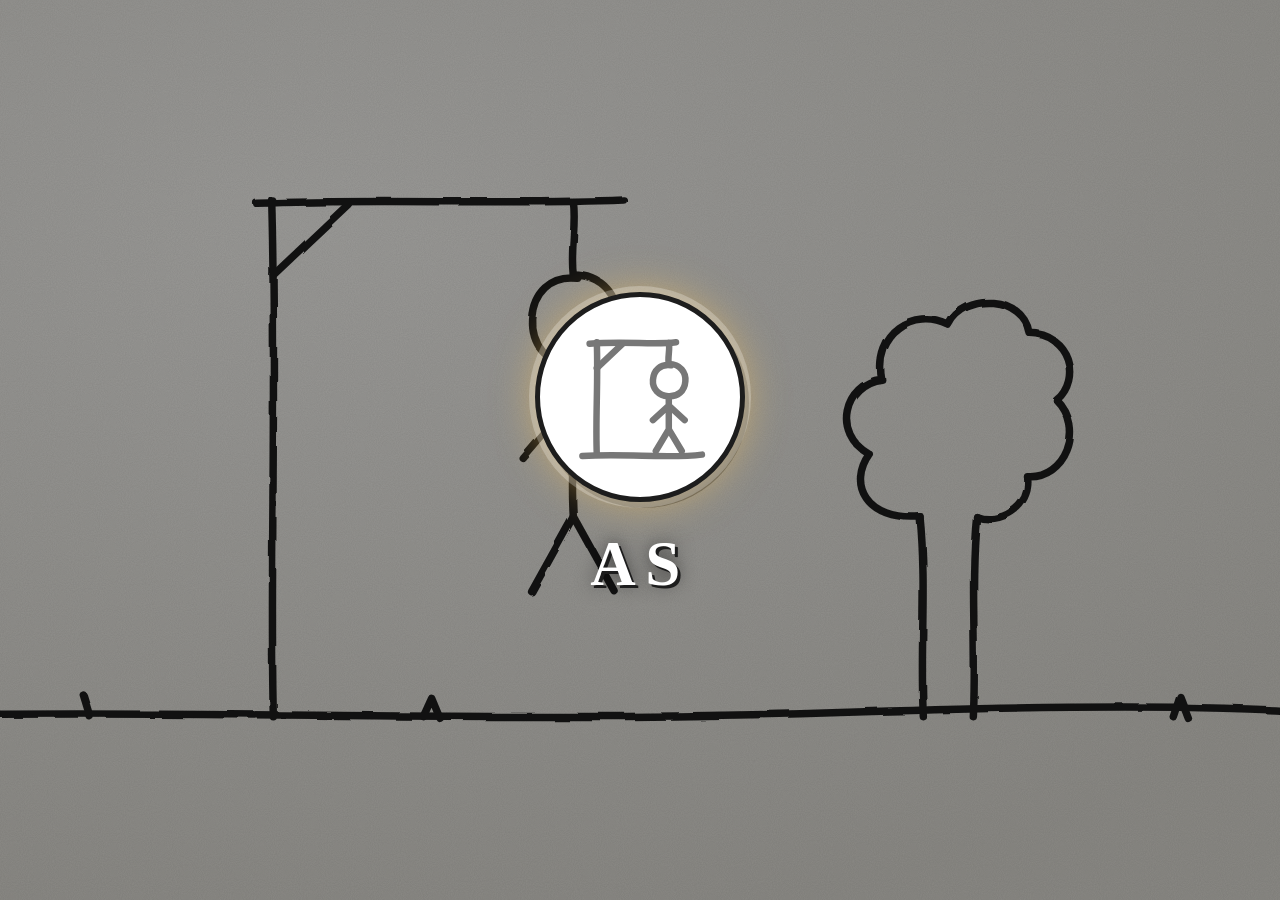
==== public/index.html @ 83172706 "v1.0.0: Türkçe Adam Asmaca ilk sürüm - Kara tahta / kâğıt temaları, kalemle çizilen SVG animasyon (f" ====
<!doctype html>
<html lang="tr" data-theme="dark">
<head>
  <meta charset="utf-8">
  <meta name="viewport" content="width=device-width, initial-scale=1, viewport-fit=cover">
  <!-- Güvenlik: sadece kendi dosyalarımız + Google Fonts. Satır içi script yok.
       (frame-ancestors meta'da çalışmaz; .htaccess başlığında tanımlı) -->
  <meta http-equiv="Content-Security-Policy"
        content="default-src 'self'; script-src 'self'; style-src 'self' https://fonts.googleapis.com; font-src 'self' https://fonts.gstatic.com; img-src 'self' data:; media-src 'self'; connect-src 'self'; object-src 'none'; base-uri 'self'; form-action 'self'">
  <meta name="referrer" content="no-referrer">
  <meta name="description" content="Türkçe Adam Asmaca – kalemle çizilmiş, eğlenceli kelime tahmin oyunu.">
  <meta name="theme-color" content="#25352f">
  <title>Adam Asmaca</title>
  <link rel="icon" href="images/giris-buton.svg" type="image/svg+xml">

  <link rel="preconnect" href="https://fonts.googleapis.com">
  <link rel="preconnect" href="https://fonts.gstatic.com" crossorigin>
  <link rel="stylesheet" href="https://fonts.googleapis.com/css2?family=Kalam:wght@400;700&family=Patrick+Hand&display=swap">
  <link rel="stylesheet" href="css/style.css">

  <!-- Tema, sayfa çizilmeden önce uygulanır (göz kırpmayı önler) -->
  <script src="js/theme-init.js"></script>
  <script src="js/config.js" defer></script>
  <script src="js/util.js" defer></script>
  <script src="js/audio.js" defer></script>
  <script src="js/hangman.js" defer></script>
  <script src="js/game.js" defer></script>
</head>
<body>
  <!-- ================= ÜST BANNER ================= -->
  <header class="banner" id="banner">
    <img class="banner-logo" id="logo" alt="Adam Asmaca logosu">
  </header>

  <!-- Sağ üst: ses + tema -->
  <div class="top-controls" id="top-controls">
    <button type="button" class="round-btn sound-btn" id="btn-sound" aria-label="Ses modu">
      <span class="round-btn-icon" id="sound-icon" aria-hidden="true">🔊</span>
    </button>
    <button type="button" class="round-btn theme-btn" id="btn-theme" aria-label="Temayı değiştir">
      <svg class="round-btn-icon theme-icon theme-icon-sun" viewBox="0 0 24 24" aria-hidden="true">
        <circle cx="12" cy="12" r="4.5"/>
        <path d="M12 2.5v2.5M12 19v2.5M2.5 12H5M19 12h2.5M5.2 5.2l1.8 1.8M17 17l1.8 1.8M5.2 18.8 7 17M17 7l1.8-1.8"/>
      </svg>
      <svg class="round-btn-icon theme-icon theme-icon-moon" viewBox="0 0 24 24" aria-hidden="true">
        <path d="M20 14.5A8.5 8.5 0 0 1 9.5 4a8.5 8.5 0 1 0 10.5 10.5z"/>
      </svg>
    </button>
  </div>

  <!-- ================= OYUN ================= -->
  <main class="game" id="game" aria-label="Adam asmaca oyunu">
    <section class="panel panel-anim" aria-label="Adam asmaca animasyonu">
      <div class="hangman" id="hangman"></div>
      <p class="error-count" id="error-count" aria-live="polite">Hata: 0 / 6</p>
    </section>

    <div class="right-col">
      <section class="panel panel-keys" aria-labelledby="keys-title">
        <h2 class="panel-title" id="keys-title">KLAVYE</h2>
        <div class="keyboard" id="keyboard" role="group" aria-label="Harf klavyesi"></div>
      </section>

      <section class="panel panel-word" aria-labelledby="word-title">
        <h2 class="panel-title" id="word-title">HARF SAYISINA GÖRE BÖLME</h2>
        <div class="word" id="word" aria-label="Gizli kelime"></div>

        <form class="guess" id="guess-form" autocomplete="off" novalidate>
          <label class="sr-only" for="guess-input">Kelime tahmini</label>
          <input class="guess-input" id="guess-input" type="text" inputmode="text"
                 maxlength="10" spellcheck="false" autocapitalize="characters" autocorrect="off"
                 placeholder="Kelimeyi tahmin et…">
          <button type="submit" class="sketch-btn guess-btn" id="guess-btn">Tahmin Et</button>
        </form>
        <p class="guess-hint" id="guess-hint" aria-live="polite"></p>

        <div class="wrong-guesses">
          <h3 class="wrong-title">Yanlış Tahminler</h3>
          <ul class="wrong-list" id="wrong-list" aria-live="polite"></ul>
        </div>
      </section>
    </div>
  </main>

  <!-- Sabit alt butonlar -->
  <button type="button" class="sketch-btn corner-btn corner-left" id="btn-rules">Kurallar</button>
  <button type="button" class="sketch-btn corner-btn corner-right" id="btn-restart">Yeniden Başlat</button>

  <!-- Uyarı balonu -->
  <div class="toast" id="toast" role="status" aria-live="polite" hidden>
    <span class="toast-text" id="toast-text"></span>
    <button type="button" class="toast-close" id="toast-close" aria-label="Uyarıyı kapat">✕</button>
  </div>

  <!-- ================= GİRİŞ EKRANI ================= -->
  <div class="intro" id="intro">
    <img class="intro-bg" id="intro-bg" alt="" aria-hidden="true">
    <div class="intro-shade"></div>
    <div class="intro-center">
      <button type="button" class="intro-btn" id="intro-btn" aria-label="Oyunu başlat">
        <img class="intro-btn-img" id="intro-btn-img" alt="">
      </button>
      <span class="intro-label" aria-hidden="true">AS</span>
    </div>
  </div>

  <!-- ================= SONUÇ EKRANI ================= -->
  <div class="result" id="result" role="dialog" aria-modal="true" aria-labelledby="result-word" hidden>
    <div class="result-inner">
      <img class="result-gif" id="result-gif" alt="">
      <p class="result-word" id="result-word"></p>
      <button type="button" class="sketch-btn result-btn" id="result-restart">Yeniden Başlat</button>
    </div>
  </div>

  <!-- ================= KURALLAR ================= -->
  <div class="modal" id="rules-modal" role="dialog" aria-modal="true" aria-labelledby="rules-title" hidden>
    <div class="modal-card">
      <h2 class="modal-title" id="rules-title">Kurallar</h2>
      <div class="rules-content" id="rules-content">Yükleniyor…</div>
      <button type="button" class="sketch-btn modal-close" id="rules-close">Kapat</button>
    </div>
  </div>

  <noscript><p class="noscript">Bu oyun için JavaScript'in açık olması gerekir.</p></noscript>
</body>
</html>
---- public/css/style.css ----
/* ==========================================================================
   style.css – Adam Asmaca (cartoon / kalem çizimi teması)
   Bölümler: 1 Tema değişkenleri · 2 Temel · 3 Ortak bileşenler · 4 Banner ve
   üst butonlar · 5 Oyun düzeni · 6 Animasyon · 7 Klavye · 8 Kelime ve tahmin ·
   9 Alt butonlar · 10 Giriş · 11 Sonuç · 12 Kurallar · 13 Mobil · 14 Hareket azaltma
   ========================================================================== */

/* === 1. TEMA DEĞİŞKENLERİ =============================================== */
:root {
  /* Açık tema: buruşuk kâğıt + siyah kalem */
  --bg: #efeee9;
  --ink: #1d1d1d;
  --ink-soft: #5d5d5a;
  --panel-bg: rgba(255, 255, 255, 0.35);
  --card-bg: #f7f6f2;
  --green: #1d8a4e;
  --red: #d5323e;
  --accent: #ffb547;             /* turuncu buton */
  --accent-2: #5daeff;           /* mavi buton */
  --glow-1: rgba(255, 166, 40, 0.5);
  --glow-2: rgba(70, 150, 255, 0.5);
  --btn-text: #1d1d1d;
  --sound-bg: #ffffff;           /* ses butonu = temanın tonu */
  --sound-fg: #1d1d1d;
  --theme-bg: #2e2e2e;           /* tema butonu = zıttı */
  --theme-fg: #ffffff;
  --shadow: rgba(0, 0, 0, 0.18);
  --texture:
    url("data:image/svg+xml;utf8,<svg xmlns='http://www.w3.org/2000/svg' width='220' height='220'><filter id='n'><feTurbulence type='fractalNoise' baseFrequency='.85' numOctaves='2' stitchTiles='stitch'/><feColorMatrix values='0 0 0 0 0  0 0 0 0 0  0 0 0 0 0  0 0 0 .07 0'/></filter><rect width='100%25' height='100%25' filter='url(%23n)'/></svg>"),
    radial-gradient(ellipse at 20% 15%, rgba(255, 255, 255, 0.7), transparent 55%),
    radial-gradient(ellipse at 85% 70%, rgba(0, 0, 0, 0.05), transparent 50%),
    radial-gradient(ellipse at 60% 30%, rgba(0, 0, 0, 0.035), transparent 40%);

  /* Ölçüler (masaüstü) */
  --banner-h: 10vh;
  --edge: clamp(12px, 2vw, 28px);
  --gap: clamp(10px, 1.6vw, 22px);
  --round-size: clamp(40px, 6.2vh, 58px);
  --corner-w: clamp(140px, 15vw, 220px);
  --corner-h: clamp(44px, 6.4vh, 60px);
  --corner-fs: clamp(16px, 1.5vw, 22px);
  --key-w: clamp(40px, 4.3vw, 66px);
  --key-h: clamp(40px, 6.6vh, 66px);
  --key-fs: clamp(22px, 2.7vw, 40px);
  --slot-w: clamp(28px, 3.6vw, 58px);
  --slot-h: clamp(40px, 7vh, 70px);
  --slot-fs: clamp(24px, 3vw, 46px);
  --title-fs: clamp(13px, 1.25vw, 18px);
  --wobble: 18px 6px 20px 5px / 5px 20px 6px 18px;
  --wobble-sm: 12px 4px 13px 3px / 3px 13px 4px 12px;
  --t: 0.3s;

  --font-head: 'Kalam', 'Comic Sans MS', 'Chalkboard SE', cursive;
  --font-body: 'Patrick Hand', 'Comic Sans MS', 'Chalkboard SE', cursive;
  color-scheme: light;
}

/* Koyu tema: kara tahta + tebeşir (varsayılan) */
:root[data-theme="dark"] {
  --bg: #26352f;
  --ink: #f1eee3;
  --ink-soft: #b5c0b6;
  --panel-bg: rgba(255, 255, 255, 0.035);
  --card-bg: #2c3d36;
  --green: #86e7a8;
  --red: #ff8585;
  --accent: #f7c35a;
  --accent-2: #7fbeff;
  --glow-1: rgba(247, 195, 90, 0.35);
  --glow-2: rgba(127, 190, 255, 0.35);
  --btn-text: #1d1d1d;
  --sound-bg: #3b3f3d;
  --sound-fg: #f1eee3;
  --theme-bg: #ffffff;
  --theme-fg: #1d1d1d;
  --shadow: rgba(0, 0, 0, 0.35);
  --texture:
    url("data:image/svg+xml;utf8,<svg xmlns='http://www.w3.org/2000/svg' width='220' height='220'><filter id='n'><feTurbulence type='fractalNoise' baseFrequency='.8' numOctaves='2' stitchTiles='stitch'/><feColorMatrix values='0 0 0 0 1  0 0 0 0 1  0 0 0 0 1  0 0 0 .05 0'/></filter><rect width='100%25' height='100%25' filter='url(%23n)'/></svg>"),
    radial-gradient(ellipse at 25% 20%, rgba(255, 255, 255, 0.07), transparent 50%),
    radial-gradient(ellipse at 75% 75%, rgba(255, 255, 255, 0.05), transparent 45%),
    radial-gradient(ellipse at 50% 50%, transparent 55%, rgba(0, 0, 0, 0.35));
  color-scheme: dark;
}

/* === 2. TEMEL ============================================================ */
*, *::before, *::after { box-sizing: border-box; }

html { -webkit-text-size-adjust: 100%; }

body {
  margin: 0;
  min-height: 100vh;
  min-height: 100dvh;
  background-color: var(--bg);
  background-image: var(--texture);
  background-attachment: fixed;
  color: var(--ink);
  font-family: var(--font-body);
  font-size: clamp(16px, 1.2vw, 20px);
  line-height: 1.4;
  overflow-x: hidden;
  transition: background-color var(--t), color var(--t);
}

button, input { font: inherit; color: inherit; }
button { cursor: pointer; -webkit-tap-highlight-color: transparent; }
img { max-width: 100%; }
[hidden] { display: none !important; }

.sr-only {
  position: absolute; width: 1px; height: 1px; padding: 0; margin: -1px;
  overflow: hidden; clip: rect(0 0 0 0); white-space: nowrap; border: 0;
}

:focus-visible {
  outline: 3px dashed var(--accent-2);
  outline-offset: 3px;
}

.noscript { padding: 2rem; text-align: center; font-size: 1.3rem; }

/* === 3. ORTAK BİLEŞENLER ================================================ */

/* Kalemle çizilmiş bölme: kalın titrek kenar + hafif kaymış ikinci çizgi */
.panel {
  position: relative;
  background: var(--panel-bg);
  border: 3px solid var(--ink);
  border-radius: var(--wobble);
  padding: clamp(8px, 1.2vw, 18px);
  transition: background-color var(--t), border-color var(--t);
}
.panel::before {
  content: '';
  position: absolute;
  inset: -2px 1px 1px -2px;
  border: 1.5px solid var(--ink);
  border-radius: 6px 20px 5px 18px / 18px 5px 20px 6px;
  opacity: 0.35;
  transform: rotate(-0.35deg);
  pointer-events: none;
  transition: border-color var(--t);
}

.panel-title {
  margin: 0 0 clamp(4px, 1vh, 12px);
  font-family: var(--font-head);
  font-weight: 700;
  font-size: var(--title-fs);
  letter-spacing: 0.08em;
  text-align: center;
}

/* Fotoğraftaki "HEMEN OYNA" tarzı buton */
.sketch-btn {
  position: relative;
  display: inline-flex;
  align-items: center;
  justify-content: center;
  padding: 0.35em 1em;
  border: 4px solid var(--ink);
  border-radius: 10px 6px 11px 5px / 5px 11px 6px 10px;
  background: var(--accent);
  color: var(--btn-text);
  font-family: var(--font-head);
  font-weight: 700;
  letter-spacing: 0.04em;
  line-height: 1.1;
  white-space: nowrap;
  box-shadow: 0 0 22px var(--glow-1), 3px 4px 0 var(--shadow);
  transition: transform 0.15s ease, box-shadow 0.15s ease, background-color var(--t), border-color var(--t);
}
.sketch-btn:hover { transform: translateY(-2px) rotate(-0.6deg); }
.sketch-btn:active { transform: translateY(1px); box-shadow: 0 0 12px var(--glow-1), 1px 1px 0 var(--shadow); }
.sketch-btn.is-blue { background: var(--accent-2); box-shadow: 0 0 22px var(--glow-2), 3px 4px 0 var(--shadow); }

/* === 4. BANNER VE ÜST BUTONLAR ========================================== */
.banner {
  height: var(--banner-h);
  min-height: 48px;
  width: 100%;
  border-top: 4px solid var(--ink);
  display: flex;
  align-items: center;
  justify-content: center;
  /* Logo sağ üst butonlarla çakışmasın */
  padding: 4px calc(var(--round-size) * 2 + var(--edge) + 18px);
  transition: border-color var(--t), opacity var(--t);
}
.banner-logo {
  display: block;
  max-width: 100%;
  max-height: 100%;
  object-fit: contain;
}
/* Logo dosyası bulunamazsa gösterilen yazı */
.banner-fallback {
  font-family: var(--font-head);
  font-weight: 700;
  font-size: clamp(20px, 4.5vh, 44px);
  letter-spacing: 0.12em;
  white-space: nowrap;
}

.top-controls {
  position: fixed;
  z-index: 20;
  top: max(24px, calc(var(--banner-h) / 2));
  right: var(--edge);
  display: flex;
  gap: 10px;
  transform: translateY(-50%);
  transition: opacity var(--t), visibility var(--t);
}

.round-btn {
  position: relative;
  width: var(--round-size);
  height: var(--round-size);
  border-radius: 50% 48% 52% 47% / 48% 52% 47% 51%;
  border: 3px solid var(--ink);
  display: grid;
  place-items: center;
  padding: 0;
  box-shadow: 2px 3px 0 var(--shadow);
  transition: transform 0.18s ease, background-color var(--t), color var(--t), border-color var(--t), opacity var(--t);
}
/* Büyürken merkezden büyür → dikey hiza bozulmaz */
.round-btn:hover { transform: scale(1.12); }
.round-btn:active { transform: scale(0.96); }
/* Görünenden geniş dokunma alanı */
.round-btn::after { content: ''; position: absolute; inset: -5px; border-radius: 50%; }

.round-btn-icon { width: 58%; height: 58%; display: grid; place-items: center; font-size: calc(var(--round-size) * 0.42); line-height: 1; }

.sound-btn { background: var(--sound-bg); color: var(--sound-fg); }
.sound-btn.is-mute { opacity: 0.55; }

.theme-btn { background: var(--theme-bg); color: var(--theme-fg); }
.theme-icon { fill: none; stroke: currentColor; stroke-width: 2; stroke-linecap: round; stroke-linejoin: round; }
.theme-icon-moon { fill: currentColor; stroke-width: 1.4; }
/* Koyu temadayken güneş (açığa geç), açık temadayken ay (koyuya geç) */
:root[data-theme="dark"] .theme-icon-moon,
:root:not([data-theme="dark"]) .theme-icon-sun { display: none; }

/* === 5. OYUN DÜZENİ ====================================================== */
.game {
  display: grid;
  grid-template-columns: minmax(240px, 36%) 1fr;
  gap: var(--gap);
  padding: var(--gap) var(--edge) calc(var(--corner-h) + var(--edge) * 2);
  min-height: calc(100dvh - max(48px, var(--banner-h)));
  transition: opacity var(--t), visibility var(--t);
}

.right-col {
  display: flex;
  flex-direction: column;
  gap: var(--gap);
  min-width: 0;
}

.panel-anim {
  display: flex;
  flex-direction: column;
  min-height: 0;
}

.panel-word {
  flex: 1;
  display: flex;
  flex-direction: column;
  align-items: center;
  justify-content: center;
  gap: clamp(6px, 1.4vh, 16px);
}

.error-count {
  margin: 4px 0 0;
  text-align: center;
  font-size: 0.95em;
  color: var(--ink-soft);
  transition: color var(--t);
}
.error-count.is-danger { color: var(--red); }

/* === 6. ANİMASYON ======================================================== */
.hangman {
  position: relative;
  flex: 1;
  min-height: 0;
  display: flex;
  align-items: flex-end;
  justify-content: center;
}

/* Mutlak konum: SVG kendi doğal yüksekliğiyle bölmeyi büyütmesin */
.hm-svg { position: absolute; inset: 0; width: 100%; height: 100%; overflow: visible; }

.hm-stroke {
  fill: none;
  stroke: var(--ink);
  stroke-width: 4.5;
  stroke-linecap: round;
  stroke-linejoin: round;
  stroke-dasharray: 1 2;          /* pathLength=1 → çizilme animasyonu */
  stroke-dashoffset: 1;
  transition: stroke-dashoffset var(--hm-ms, 550ms) cubic-bezier(.55, .1, .35, 1) var(--hm-delay, 0ms),
              stroke var(--t);
}
.hm-stroke.is-drawn,
.hm-scene.is-drawn .hm-stroke { stroke-dashoffset: 0; }
.hm-part { stroke-width: 4; }

.hangman.is-dead .hm-figure {
  transform-box: view-box;
  transform-origin: 170px 59px;
  animation: hm-sway 2.6s ease-in-out infinite;
}
@keyframes hm-sway {
  0%, 100% { transform: rotate(2deg); }
  50% { transform: rotate(-2deg); }
}

/* frames modu */
.hm-frame {
  position: absolute;
  inset: 0;
  width: 100%;
  height: 100%;
  object-fit: contain;
  opacity: 0;
  transition: opacity var(--hm-ms, 550ms) ease;
}
.hm-frame.is-active { opacity: 1; }

/* video modu */
.hm-video { width: 100%; height: 100%; object-fit: contain; }

/* === 7. KLAVYE =========================================================== */
.keyboard {
  display: flex;
  flex-wrap: wrap;
  justify-content: center;
  gap: clamp(2px, 0.5vw, 8px) clamp(2px, 0.6vw, 10px);
}

.key {
  position: relative;
  width: var(--key-w);
  height: var(--key-h);
  padding: 0;
  border: 0;
  background: none;
  border-radius: 50%;
  font-family: var(--font-body);
  font-size: var(--key-fs);
  line-height: 1;
  transition: transform 0.15s ease;
}
.key:hover:not(:disabled) { transform: translateY(-4px) rotate(-3deg); }
.key:active:not(:disabled) { transform: translateY(0) scale(0.92); }
.key:disabled { cursor: default; }

.key-letter { position: relative; z-index: 1; transition: opacity var(--t); }
.key.is-used .key-letter { opacity: 0.55; }

.key-mark {
  position: absolute;
  inset: 0;
  width: 100%;
  height: 100%;
  overflow: visible;
  pointer-events: none;
}
.key-mark path {
  fill: none;
  stroke-width: 3.2;
  stroke-linecap: round;
  stroke-dasharray: 1 2;
  stroke-dashoffset: 1;
  transition: stroke-dashoffset 0.35s ease-out;
}
.key-mark .mk-circle { stroke: var(--green); }
.key-mark .mk-x { stroke: var(--red); }
.key-mark .mk-x2 { transition-delay: 0.15s; }
.key.is-correct .mk-circle,
.key.is-wrong .mk-x { stroke-dashoffset: 0; }

/* === 8. KELİME VE TAHMİN ================================================= */
.word {
  display: flex;
  flex-wrap: nowrap;
  justify-content: center;
  gap: clamp(4px, 0.9vw, 14px);
  max-width: 100%;
}

.slot {
  position: relative;
  width: var(--slot-w);
  height: var(--slot-h);
  display: flex;
  align-items: flex-end;
  justify-content: center;
  padding-bottom: 10px;
  font-family: var(--font-head);
  font-weight: 700;
  font-size: var(--slot-fs);
  line-height: 1;
}
/* El çizimi alt çizgi (renk temadan gelir, şekil maskeden) */
.slot::after {
  content: '';
  position: absolute;
  left: 0;
  right: 0;
  bottom: 0;
  height: 9px;
  background: var(--ink);
  -webkit-mask: url("data:image/svg+xml;utf8,<svg xmlns='http://www.w3.org/2000/svg' viewBox='0 0 100 12' preserveAspectRatio='none'><path d='M3 7 C 22 4, 40 9, 60 6 S 88 5, 97 7' stroke='black' stroke-width='4.5' fill='none' stroke-linecap='round'/></svg>") center / 100% 100% no-repeat;
          mask: url("data:image/svg+xml;utf8,<svg xmlns='http://www.w3.org/2000/svg' viewBox='0 0 100 12' preserveAspectRatio='none'><path d='M3 7 C 22 4, 40 9, 60 6 S 88 5, 97 7' stroke='black' stroke-width='4.5' fill='none' stroke-linecap='round'/></svg>") center / 100% 100% no-repeat;
  transition: background-color var(--t);
}
.slot:nth-child(even)::after { transform: scaleX(-1); }

.slot-letter {
  opacity: 0;
  transform: translateY(10px) scale(0.5) rotate(-8deg);
  transition: opacity 0.3s ease, transform 0.35s cubic-bezier(.3, 1.6, .5, 1);
}
.slot.is-open .slot-letter { opacity: 1; transform: none; }

.guess {
  display: flex;
  gap: 10px;
  width: min(100%, 520px);
}
.guess-input {
  flex: 1;
  min-width: 0;
  height: clamp(42px, 6vh, 54px);
  padding: 0 14px;
  border: 3px solid var(--ink);
  border-radius: var(--wobble-sm);
  background: var(--panel-bg);
  font-family: var(--font-body);
  font-size: clamp(18px, 1.6vw, 24px);
  letter-spacing: 0.12em;
  text-transform: uppercase;          /* lang="tr" → i → İ doğru */
  transition: border-color var(--t), background-color var(--t);
}
.guess-input::placeholder { color: var(--ink-soft); letter-spacing: 0.02em; text-transform: none; opacity: 1; }
.guess-input:focus { outline: none; border-color: var(--accent-2); }
.guess-btn {
  height: clamp(42px, 6vh, 54px);
  font-size: clamp(16px, 1.4vw, 21px);
  border-width: 3px;
}

.guess-hint {
  margin: 0;
  min-height: 1.2em;
  font-size: 0.9em;
  color: var(--red);
  text-align: center;
}
.guess-hint:empty { min-height: 0; }

.wrong-guesses {
  display: flex;
  flex-wrap: wrap;
  align-items: center;
  justify-content: center;
  gap: 6px 10px;
  max-width: 100%;
}
.wrong-title {
  margin: 0;
  font-family: var(--font-head);
  font-size: var(--title-fs);
  font-weight: 700;
  color: var(--ink-soft);
}
.wrong-list {
  list-style: none;
  margin: 0;
  padding: 0;
  display: flex;
  flex-wrap: wrap;
  justify-content: center;
  gap: 6px;
}
.wrong-list:empty::before { content: '—'; color: var(--ink-soft); }
.wrong-list li {
  padding: 1px 10px;
  border: 2px solid var(--red);
  border-radius: var(--wobble-sm);
  color: var(--red);
  font-size: 0.95em;
  letter-spacing: 0.06em;
  text-decoration: line-through;
  text-decoration-thickness: 2px;
  animation: pop-in 0.3s cubic-bezier(.3, 1.6, .5, 1);
}
@keyframes pop-in {
  from { transform: scale(0.4) rotate(-6deg); opacity: 0; }
  to { transform: none; opacity: 1; }
}

/* Uyarı balonu */
.toast {
  position: fixed;
  z-index: 30;
  top: calc(max(48px, var(--banner-h)) + 8px);
  left: 50%;
  transform: translateX(-50%);
  display: flex;
  align-items: center;
  gap: 10px;
  max-width: min(92vw, 560px);
  padding: 8px 12px 8px 16px;
  background: var(--card-bg);
  border: 3px solid var(--red);
  border-radius: var(--wobble-sm);
  box-shadow: 3px 4px 0 var(--shadow);
  animation: pop-in 0.3s ease;
}
.toast-close {
  flex: none;
  width: 32px;
  height: 32px;
  border: 0;
  background: none;
  font-size: 18px;
}

/* === 9. ALT SABİT BUTONLAR ============================================== */
.corner-btn {
  position: fixed;
  z-index: 20;
  bottom: var(--edge);
  width: var(--corner-w);
  height: var(--corner-h);
  font-size: var(--corner-fs);
  transition: transform 0.15s ease, opacity var(--t), visibility var(--t), background-color var(--t);
}
.corner-left { left: var(--edge); background: var(--accent-2); box-shadow: 0 0 22px var(--glow-2), 3px 4px 0 var(--shadow); }
.corner-right { right: var(--edge); }

/* Sonuç ekranı açıkken oyun ekranındaki her şey gizli ve etkisiz */
body.is-over .banner,
body.is-over .game,
body.is-over .top-controls,
body.is-over .corner-btn,
body.is-over .toast {
  opacity: 0;
  visibility: hidden;
  pointer-events: none;
}

/* === 10. GİRİŞ EKRANI =================================================== */
.intro {
  position: fixed;
  inset: 0;
  z-index: 60;
  display: grid;
  place-items: center;
  background: #111;
  transition: opacity 0.5s ease, visibility 0.5s ease;
}
.intro.is-leaving { opacity: 0; visibility: hidden; }
.intro-bg {
  position: absolute;
  inset: 0;
  width: 100%;
  height: 100%;
  max-width: none;
  object-fit: cover;
}
.intro-shade { position: absolute; inset: 0; background: rgba(0, 0, 0, 0.38); }
.intro-center {
  position: relative;
  display: flex;
  flex-direction: column;
  align-items: center;
  gap: clamp(10px, 2vh, 20px);
}
.intro-btn {
  width: clamp(120px, 24vmin, 210px);
  aspect-ratio: 1;
  border-radius: 50%;
  border: 5px solid #1d1d1d;
  background: #fff;
  display: grid;
  place-items: center;
  padding: 0;
  overflow: hidden;
  box-shadow: 0 0 0 6px rgba(255, 255, 255, 0.25), 0 0 40px rgba(255, 200, 90, 0.55), 4px 6px 0 rgba(0, 0, 0, 0.35);
  transition: transform 0.2s ease;
  animation: intro-bob 2.8s ease-in-out infinite;
}
.intro-btn:hover { transform: scale(1.07) rotate(-3deg); }
.intro-btn-img { width: 72%; height: 72%; object-fit: contain; opacity: 0.6; }
.intro-label {
  font-family: var(--font-head);
  font-weight: 700;
  font-size: clamp(32px, 7vmin, 64px);
  letter-spacing: 0.15em;
  color: #fff;
  text-shadow: 3px 3px 0 #1d1d1d, 0 0 18px rgba(0, 0, 0, 0.6);
}
@keyframes intro-bob {
  0%, 100% { translate: 0 0; }
  50% { translate: 0 -6px; }
}

/* === 11. SONUÇ EKRANI =================================================== */
.result {
  position: fixed;
  inset: 0;
  z-index: 50;
  display: grid;
  place-items: center;
  padding: 16px;
  background: rgba(8, 10, 9, 0.88);
  opacity: 0;
  transition: opacity 0.45s ease;
}
.result.is-visible { opacity: 1; }
.result-inner {
  display: flex;
  flex-direction: column;
  align-items: center;
  gap: clamp(10px, 2.4vh, 24px);
  max-width: 100%;
}
.result-gif {
  width: auto;
  max-width: min(800px, 90vw);
  max-height: 55vh;
  max-height: 55dvh;
  border-radius: var(--wobble);
  transform: scale(0.82);
  opacity: 0;
  transition: transform 0.6s cubic-bezier(.3, 1.3, .5, 1), opacity 0.5s ease;
}
.result-word {
  margin: 0;
  font-family: var(--font-head);
  font-weight: 700;
  font-size: clamp(34px, 8vw, 84px);
  letter-spacing: 0.14em;
  line-height: 1.1;
  text-align: center;
  word-break: break-all;
  text-shadow: 3px 3px 0 rgba(0, 0, 0, 0.6);
}
.result-word.is-win { color: #86e7a8; }
.result-word.is-lose { color: #ff8585; }
.result-btn {
  height: clamp(48px, 7vh, 62px);
  font-size: clamp(18px, 2vw, 26px);
  padding: 0 1.4em;
  border-color: #1d1d1d;
}
.result-word,
.result-btn {
  opacity: 0;
  transform: translateY(26px);
  transition: transform 0.5s ease, opacity 0.5s ease;
}
.result.is-visible .result-gif { transform: scale(1); opacity: 1; transition-delay: 0.1s; }
.result.is-visible .result-word { transform: none; opacity: 1; transition-delay: 0.35s; }
.result.is-visible .result-btn { transform: none; opacity: 1; transition-delay: 0.55s; }
.result.is-visible .result-btn:hover { transform: translateY(-2px) rotate(-0.6deg); transition-delay: 0s; }

/* === 12. KURALLAR PENCERESİ ============================================= */
.modal {
  position: fixed;
  inset: 0;
  z-index: 45;
  display: grid;
  place-items: center;
  padding: 16px;
  background: rgba(0, 0, 0, 0.7);
  opacity: 0;
  transition: opacity 0.3s ease;
}
.modal.is-open { opacity: 1; }
.modal-card {
  display: flex;
  flex-direction: column;
  width: min(640px, 100%);
  max-height: 86vh;
  max-height: 86dvh;
  padding: clamp(16px, 3vw, 30px);
  background-color: var(--card-bg);
  background-image: var(--texture);
  color: var(--ink);
  border: 4px solid var(--ink);
  border-radius: var(--wobble);
  box-shadow: 6px 8px 0 rgba(0, 0, 0, 0.35);
  transform: translateY(24px) scale(0.94) rotate(-1deg);
  transition: transform 0.35s cubic-bezier(.3, 1.4, .5, 1);
}
.modal.is-open .modal-card { transform: none; }
.modal-title {
  margin: 0 0 10px;
  font-family: var(--font-head);
  font-size: clamp(26px, 3vw, 36px);
  text-align: center;
}
.rules-content {
  flex: 1;
  min-height: 0;
  overflow-y: auto;
  overscroll-behavior: contain;
  padding-right: 6px;
  font-size: clamp(17px, 1.3vw, 20px);
}
.rules-content p { margin: 0 0 0.8em; }
.rules-content h3, .rules-content h4, .rules-content h5 { font-family: var(--font-head); margin: 0.6em 0 0.3em; }
.rules-content ul { margin: 0 0 0.8em; padding-left: 1.3em; }
.rules-content strong { color: var(--accent); }
:root:not([data-theme="dark"]) .rules-content strong { color: #b4560a; }
.rules-error { color: var(--red); }
.modal-close {
  align-self: center;
  margin-top: 14px;
  height: 48px;
  font-size: 20px;
  padding: 0 1.6em;
}

/* === 13. MOBİL ========================================================== */

/* Telefon / tablet dikey: tek sütun, her şey mümkün olduğunca tek ekranda */
@media (orientation: portrait) and (max-width: 900px) {
  :root {
    --banner-h: 8vh;
    --edge: 12px;
    --gap: 8px;
    --round-size: 42px;
    --corner-w: calc(50vw - 18px);
    --corner-h: 46px;
    --corner-fs: 17px;
    --key-w: clamp(36px, 10.4vw, 52px);
    --key-h: clamp(40px, 5.6vh, 52px);
    --key-fs: clamp(22px, 6.4vw, 32px);
    --slot-w: clamp(22px, 7.4vw, 50px);
    --slot-h: clamp(36px, 6vh, 56px);
    --slot-fs: clamp(22px, 6.6vw, 38px);
    --title-fs: 13px;
  }
  .corner-btn { max-width: 260px; }
  .banner { min-height: 50px; }
  .top-controls { top: max(25px, calc(var(--banner-h) / 2)); }
  .game {
    grid-template-columns: 1fr;
    /* Animasyon en az ~24dvh, ekranda boş yer kalırsa onu doldurur */
    grid-template-rows: minmax(clamp(110px, 21dvh, 300px), 1fr) auto;
    min-height: calc(100dvh - max(50px, var(--banner-h)));
    padding-top: 8px;
    padding-bottom: calc(var(--corner-h) + var(--edge) * 2);
  }
  .panel { padding: 6px 8px 8px; }
  .panel-anim { max-height: 46dvh; }
  .error-count { font-size: 0.8em; margin: 0; }
  .panel-title { margin-bottom: 2px; }
  .panel-word { gap: 6px; }
  .guess-input, .guess-btn { height: 42px; }
}

/* Telefon yatay: iki sütun korunur, her şey küçülür, banner incelir */
@media (orientation: landscape) and (max-height: 540px) {
  :root {
    --banner-h: 10vh;
    --edge: 10px;
    --gap: 6px;
    --round-size: 36px;
    --corner-w: clamp(120px, 20vw, 170px);
    --corner-h: 38px;
    --corner-fs: 15px;
    --key-w: clamp(32px, 4.6vw, 44px);
    --key-h: clamp(32px, 8.6vh, 42px);
    --key-fs: clamp(19px, 2.8vw, 26px);
    --slot-w: clamp(20px, 3.4vw, 40px);
    --slot-h: clamp(30px, 9vh, 44px);
    --slot-fs: clamp(19px, 3.2vw, 30px);
    --title-fs: 12px;
  }
  .banner { min-height: 40px; border-top-width: 3px; padding-top: 2px; padding-bottom: 2px; }
  .top-controls { top: max(20px, calc(var(--banner-h) / 2)); }
  .game {
    grid-template-columns: minmax(150px, 30%) 1fr;
    min-height: calc(100dvh - max(40px, var(--banner-h)));
    padding-top: 6px;
  }
  .panel { padding: 4px 8px 6px; }
  .panel-title { margin-bottom: 0; }
  .panel-word { gap: 4px; }
  .error-count { font-size: 0.75em; margin: 0; }
  .guess-input, .guess-btn { height: 36px; }
  .guess-input { font-size: 17px; }
  .guess-btn { font-size: 15px; }
  .slot { padding-bottom: 7px; }
  .slot::after { height: 7px; }
  .wrong-list li { font-size: 0.85em; }
}

/* Çok dar ekran (≤ 360px) */
@media (max-width: 360px) {
  :root { --corner-fs: 15px; }
  .guess-btn { padding: 0 0.6em; }
}

/* === 14. HAREKET AZALTMA ================================================= */
@media (prefers-reduced-motion: reduce) {
  *, *::before, *::after {
    animation-duration: 0.01ms !important;
    animation-iteration-count: 1 !important;
    transition-duration: 0.01ms !important;
    transition-delay: 0s !important;
  }
}
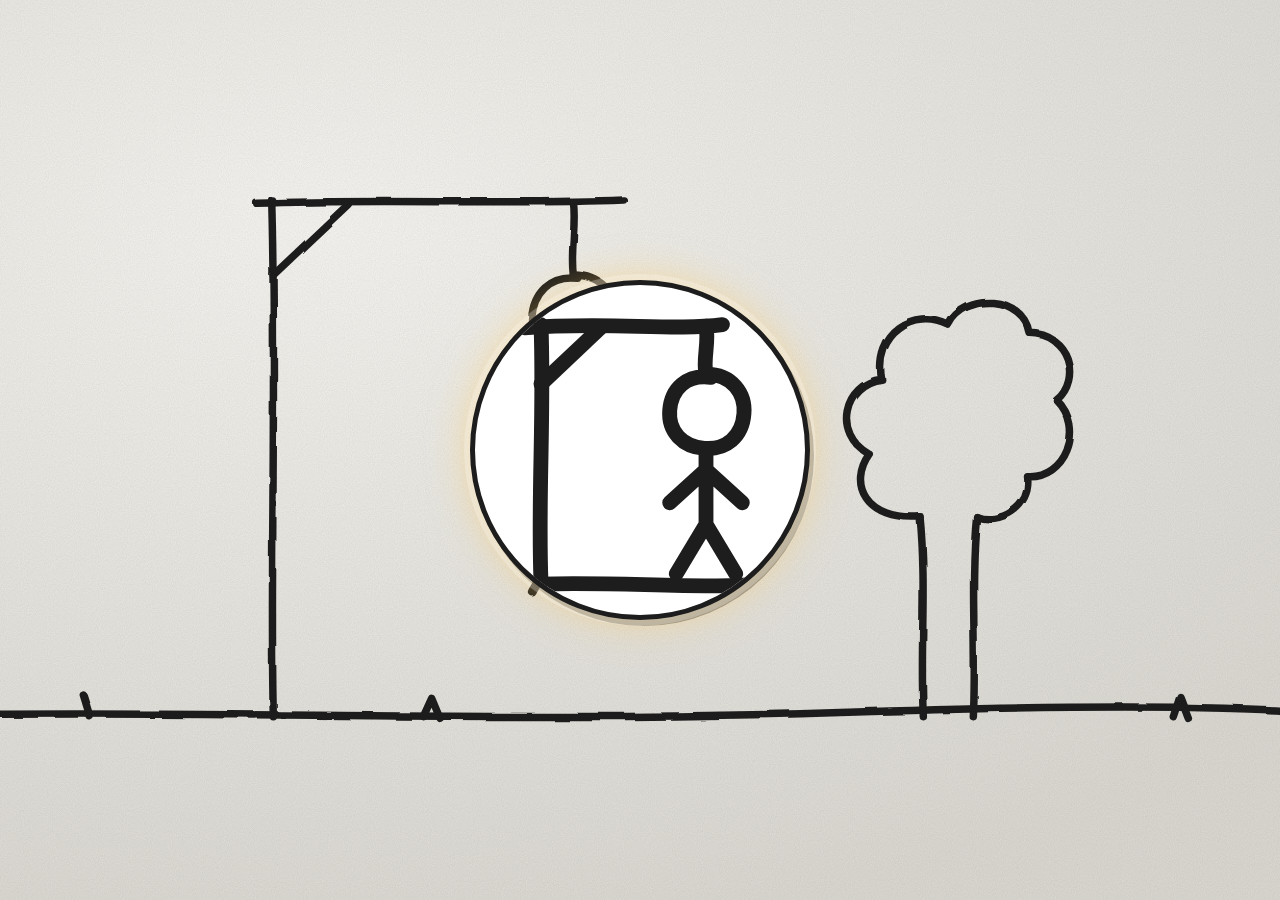
==== commit 747db03d: "v1.4.0: Giriş/sonuç ekranı, mobil logo, sekme ve Google ayarları - Giriş: karartma ve soldurma yok, " ====
--- a/public/index.html
+++ b/public/index.html
@@ -8,10 +8,41 @@
   <meta http-equiv="Content-Security-Policy"
         content="default-src 'self'; script-src 'self'; style-src 'self' https://fonts.googleapis.com; font-src 'self' https://fonts.gstatic.com; img-src 'self' data:; media-src 'self'; connect-src 'self'; object-src 'none'; base-uri 'self'; form-action 'self'">
   <meta name="referrer" content="no-referrer">
+  <meta name="theme-color" content="#25352f">
+
+  <!-- ================================================================
+       SEKME / GOOGLE / PAYLAŞIM AYARLARI  (burayı sen düzenleyebilirsin)
+       Google ve WhatsApp sayfadaki JavaScript'i çalıştırmaz; bu yüzden bu
+       bilgiler config.js'te değil, burada durmak zorunda.
+       Sadece content="..." ve href="..." içindeki metinleri değiştir.
+       Ayrıntılı anlatım: GORSEL-REHBERI.md → "Sekme ve Google".
+       ================================================================ -->
+
+  <!-- 1) Sekmede ve Google sonucunda görünen başlık (en fazla ~60 karakter) -->
+  <title>Adam Asmaca</title>
+
+  <!-- 2) Google'da başlığın altında çıkan açıklama (en fazla ~155 karakter) -->
   <meta name="description" content="Türkçe Adam Asmaca – kalemle çizilmiş, eğlenceli kelime tahmin oyunu.">
-  <meta name="theme-color" content="#25352f">
-  <title>Adam Asmaca</title>
-  <link rel="icon" href="images/giris-buton.svg" type="image/svg+xml">
+
+  <!-- 3) Sekme simgesi (favicon): kare, şeffaf PNG, 512×512 → images/favicon.png
+          Kendi dosyanı koyunca alttaki iki satırı silip yorumdaki iki satırı aç. -->
+  <link rel="icon" href="images/favicon.svg" type="image/svg+xml">
+  <link rel="apple-touch-icon" href="images/favicon.svg">
+  <!-- <link rel="icon" href="images/favicon.png" type="image/png"> -->
+  <!-- <link rel="apple-touch-icon" href="images/favicon.png"> -->
+
+  <!-- 4) WhatsApp / Facebook / X'te link paylaşınca çıkan kart.
+          Görsel: 1200×630 PNG/JPG → images/paylasim.png
+          ALAN-ADI.com yazan HER yeri kendi alan adınla değiştir (https:// kalsın). -->
+  <link rel="canonical" href="https://ALAN-ADI.com/">
+  <meta property="og:type" content="website">
+  <meta property="og:locale" content="tr_TR">
+  <meta property="og:url" content="https://ALAN-ADI.com/">
+  <meta property="og:title" content="Adam Asmaca">
+  <meta property="og:description" content="Türkçe Adam Asmaca – kalemle çizilmiş, eğlenceli kelime tahmin oyunu.">
+  <meta property="og:image" content="https://ALAN-ADI.com/images/paylasim.png">
+  <meta name="twitter:card" content="summary_large_image">
+  <!-- ================================================================ -->
 
   <link rel="preconnect" href="https://fonts.googleapis.com">
   <link rel="preconnect" href="https://fonts.gstatic.com" crossorigin>
@@ -27,6 +58,18 @@
   <script src="js/game.js" defer></script>
 </head>
 <body>
+  <!-- Ortak kalem / marker titreme filtreleri (klavye işaretleri ve ikonlar kullanır) -->
+  <svg class="svg-defs" aria-hidden="true" focusable="false">
+    <filter id="mk-rough" x="-20%" y="-20%" width="140%" height="140%">
+      <feTurbulence type="fractalNoise" baseFrequency="0.035" numOctaves="2" seed="8"/>
+      <feDisplacementMap in="SourceGraphic" scale="8"/>
+    </filter>
+    <filter id="ic-rough" x="-20%" y="-20%" width="140%" height="140%">
+      <feTurbulence type="fractalNoise" baseFrequency="0.25" numOctaves="2" seed="4"/>
+      <feDisplacementMap in="SourceGraphic" scale="1.1"/>
+    </filter>
+  </svg>
+
   <!-- ================= ÜST BANNER ================= -->
   <header class="banner" id="banner">
     <img class="banner-logo" id="logo" alt="Adam Asmaca logosu">
@@ -34,16 +77,28 @@
 
   <!-- Sağ üst: ses + tema -->
   <div class="top-controls" id="top-controls">
-    <button type="button" class="round-btn sound-btn" id="btn-sound" aria-label="Ses modu">
-      <span class="round-btn-icon" id="sound-icon" aria-hidden="true">🔊</span>
+    <!-- Ses modu: data-mode = all | fx | mute → CSS ilgili ikonu gösterir -->
+    <button type="button" class="round-btn sound-btn" id="btn-sound" data-mode="all" aria-label="Ses modu">
+      <svg class="round-btn-icon icon-all" viewBox="0 0 24 24" aria-hidden="true">
+        <path d="M3.5 9.3h3.8l4.6-4v13.4l-4.6-4H3.5z"/>
+        <path d="M15.3 9.2c1.3 1.6 1.3 4 0 5.6M18 6.6c2.6 3 2.6 7.8 0 10.8"/>
+      </svg>
+      <svg class="round-btn-icon icon-fx" viewBox="0 0 24 24" aria-hidden="true">
+        <path d="M6 16.6V11a6 6 0 0 1 12-.1v5.7l1.6 1.6H4.4z"/>
+        <path d="M10 20.6c.6 1.2 3.4 1.2 4 0M12 3.2v1.6"/>
+      </svg>
+      <svg class="round-btn-icon icon-mute" viewBox="0 0 24 24" aria-hidden="true">
+        <path d="M3.5 9.3h3.8l4.6-4v13.4l-4.6-4H3.5z"/>
+        <path d="M15.6 9.4l5 5.2M20.6 9.3l-5 5.3"/>
+      </svg>
     </button>
     <button type="button" class="round-btn theme-btn" id="btn-theme" aria-label="Temayı değiştir">
-      <svg class="round-btn-icon theme-icon theme-icon-sun" viewBox="0 0 24 24" aria-hidden="true">
-        <circle cx="12" cy="12" r="4.5"/>
-        <path d="M12 2.5v2.5M12 19v2.5M2.5 12H5M19 12h2.5M5.2 5.2l1.8 1.8M17 17l1.8 1.8M5.2 18.8 7 17M17 7l1.8-1.8"/>
+      <svg class="round-btn-icon theme-icon-sun" viewBox="0 0 24 24" aria-hidden="true">
+        <path d="M12 7.6c2.6-.1 4.5 2 4.4 4.5-.1 2.5-2.1 4.4-4.5 4.3-2.5-.1-4.3-2.1-4.2-4.5.1-2.4 2-4.2 4.6-4.1"/>
+        <path d="M12 2.4v2.4M12.1 19.2v2.4M2.4 12h2.4M19.2 12.1h2.4M5.2 5.3l1.7 1.7M17.1 17l1.7 1.8M5.2 18.8 7 17.1M17 7l1.8-1.8"/>
       </svg>
-      <svg class="round-btn-icon theme-icon theme-icon-moon" viewBox="0 0 24 24" aria-hidden="true">
-        <path d="M20 14.5A8.5 8.5 0 0 1 9.5 4a8.5 8.5 0 1 0 10.5 10.5z"/>
+      <svg class="round-btn-icon theme-icon-moon" viewBox="0 0 24 24" aria-hidden="true">
+        <path d="M19.8 14.6c-4.9 1.9-10.4-1.6-10.6-6.9-.1-1.5.2-2.8.8-3.9-4.4 1.2-6.9 5.6-5.9 9.9 1.1 4.6 5.8 7.4 10.3 6.2 2.5-.7 4.4-2.6 5.4-5.3z"/>
       </svg>
     </button>
   </div>
@@ -52,17 +107,16 @@
   <main class="game" id="game" aria-label="Adam asmaca oyunu">
     <section class="panel panel-anim" aria-label="Adam asmaca animasyonu">
       <div class="hangman" id="hangman"></div>
-      <p class="error-count" id="error-count" aria-live="polite">Hata: 0 / 6</p>
+      <!-- Hata sayısı sadece ekran okuyucular için (görselden zaten anlaşılıyor) -->
+      <p class="sr-only" id="error-count" aria-live="polite">Hata: 0 / 6</p>
     </section>
 
     <div class="right-col">
-      <section class="panel panel-keys" aria-labelledby="keys-title">
-        <h2 class="panel-title" id="keys-title">KLAVYE</h2>
+      <section class="panel panel-keys" aria-label="Klavye">
         <div class="keyboard" id="keyboard" role="group" aria-label="Harf klavyesi"></div>
       </section>
 
-      <section class="panel panel-word" aria-labelledby="word-title">
-        <h2 class="panel-title" id="word-title">HARF SAYISINA GÖRE BÖLME</h2>
+      <section class="panel panel-word" aria-label="Kelime ve tahmin">
         <div class="word" id="word" aria-label="Gizli kelime"></div>
 
         <form class="guess" id="guess-form" autocomplete="off" novalidate>
@@ -95,13 +149,9 @@
   <!-- ================= GİRİŞ EKRANI ================= -->
   <div class="intro" id="intro">
     <img class="intro-bg" id="intro-bg" alt="" aria-hidden="true">
-    <div class="intro-shade"></div>
-    <div class="intro-center">
-      <button type="button" class="intro-btn" id="intro-btn" aria-label="Oyunu başlat">
-        <img class="intro-btn-img" id="intro-btn-img" alt="">
-      </button>
-      <span class="intro-label" aria-hidden="true">AS</span>
-    </div>
+    <button type="button" class="intro-btn" id="intro-btn" aria-label="Oyunu başlat">
+      <img class="intro-btn-img" id="intro-btn-img" alt="">
+    </button>
   </div>
 
   <!-- ================= SONUÇ EKRANI ================= -->
--- a/public/css/style.css
+++ b/public/css/style.css
@@ -102,6 +102,16 @@
   transition: background-color var(--t), color var(--t);
 }
 
+/* Özel arka plan (config.js → BACKGROUNDS); yoksa temanın dokusu kalır */
+:root:not([data-theme="dark"]) { --bg-img: var(--bg-img-light); }
+:root[data-theme="dark"] { --bg-img: var(--bg-img-dark); }
+:root[data-bg-light]:not([data-theme="dark"]) body,
+:root[data-bg-dark][data-theme="dark"] body {
+  background-image: var(--bg-img);
+  background-size: cover;
+  background-position: center;
+  background-repeat: no-repeat;
+}
 button, input { font: inherit; color: inherit; }
 button { cursor: pointer; -webkit-tap-highlight-color: transparent; }
 img { max-width: 100%; }
@@ -121,7 +131,7 @@
 
 /* === 3. ORTAK BİLEŞENLER ================================================ */
 
-/* Kalemle çizilmiş bölme: kalın titrek kenar + hafif kaymış ikinci çizgi */
+/* Kalemle çizilmiş bölme: kalın titrek kenar */
 .panel {
   position: relative;
   background: var(--panel-bg);
@@ -130,26 +140,9 @@
   padding: clamp(8px, 1.2vw, 18px);
   transition: background-color var(--t), border-color var(--t);
 }
-.panel::before {
-  content: '';
-  position: absolute;
-  inset: -2px 1px 1px -2px;
-  border: 1.5px solid var(--ink);
-  border-radius: 6px 20px 5px 18px / 18px 5px 20px 6px;
-  opacity: 0.35;
-  transform: rotate(-0.35deg);
-  pointer-events: none;
-  transition: border-color var(--t);
-}
-
-.panel-title {
-  margin: 0 0 clamp(4px, 1vh, 12px);
-  font-family: var(--font-head);
-  font-weight: 700;
-  font-size: var(--title-fs);
-  letter-spacing: 0.08em;
-  text-align: center;
-}
+
+/* Paylaşılan SVG filtre tanımları görünmez */
+.svg-defs { position: absolute; width: 0; height: 0; overflow: hidden; }
 
 /* Fotoğraftaki "HEMEN OYNA" tarzı buton */
 .sketch-btn {
@@ -179,18 +172,21 @@
   height: var(--banner-h);
   min-height: 48px;
   width: 100%;
-  border-top: 4px solid var(--ink);
   display: flex;
   align-items: center;
   justify-content: center;
   /* Logo sağ üst butonlarla çakışmasın */
   padding: 4px calc(var(--round-size) * 2 + var(--edge) + 18px);
-  transition: border-color var(--t), opacity var(--t);
-}
+  transition: opacity var(--t);
+}
+/* Logo, sağ üst butonlar için iki yanda ayrılan boşluk dışındaki alanın
+   tamamını doldurur (oranı korunur, banner'ın tam ortasında kalır).
+   Telefonda genişlik dar olduğu için logonun en-boy oranı önemli:
+   720×120 (6:1) gibi kısa bir logo, 1920×120'ye göre ~3 kat büyük görünür. */
 .banner-logo {
   display: block;
-  max-width: 100%;
-  max-height: 100%;
+  width: 100%;
+  height: 100%;
   object-fit: contain;
 }
 /* Logo dosyası bulunamazsa gösterilen yazı */
@@ -213,32 +209,52 @@
   transition: opacity var(--t), visibility var(--t);
 }
 
+/* Ses / tema: Kurallar ve Yeniden Başlat ile aynı el çizimi buton dili */
 .round-btn {
   position: relative;
   width: var(--round-size);
   height: var(--round-size);
-  border-radius: 50% 48% 52% 47% / 48% 52% 47% 51%;
-  border: 3px solid var(--ink);
+  border: 4px solid var(--ink);
+  border-radius: 12px 7px 13px 6px / 6px 13px 7px 12px;
   display: grid;
   place-items: center;
   padding: 0;
-  box-shadow: 2px 3px 0 var(--shadow);
   transition: transform 0.18s ease, background-color var(--t), color var(--t), border-color var(--t), opacity var(--t);
 }
+.round-btn:nth-child(2) { border-radius: 7px 13px 6px 12px / 12px 6px 13px 7px; }
 /* Büyürken merkezden büyür → dikey hiza bozulmaz */
-.round-btn:hover { transform: scale(1.12); }
-.round-btn:active { transform: scale(0.96); }
+.round-btn:hover { transform: scale(1.1) rotate(-3deg); }
+.round-btn:active { transform: scale(0.95); }
 /* Görünenden geniş dokunma alanı */
-.round-btn::after { content: ''; position: absolute; inset: -5px; border-radius: 50%; }
-
-.round-btn-icon { width: 58%; height: 58%; display: grid; place-items: center; font-size: calc(var(--round-size) * 0.42); line-height: 1; }
-
-.sound-btn { background: var(--sound-bg); color: var(--sound-fg); }
+.round-btn::after { content: ''; position: absolute; inset: -5px; }
+
+.round-btn-icon {
+  width: 64%;
+  height: 64%;
+  fill: none;
+  stroke: currentColor;
+  stroke-width: 2.3;
+  stroke-linecap: round;
+  stroke-linejoin: round;
+  filter: url(#ic-rough);
+  overflow: visible;
+}
+
+.sound-btn {
+  background: var(--sound-bg);
+  color: var(--sound-fg);
+  box-shadow: 0 0 18px var(--glow-2), 3px 4px 0 var(--shadow);
+}
 .sound-btn.is-mute { opacity: 0.55; }
-
-.theme-btn { background: var(--theme-bg); color: var(--theme-fg); }
-.theme-icon { fill: none; stroke: currentColor; stroke-width: 2; stroke-linecap: round; stroke-linejoin: round; }
-.theme-icon-moon { fill: currentColor; stroke-width: 1.4; }
+.sound-btn:not([data-mode="all"]) .icon-all,
+.sound-btn:not([data-mode="fx"]) .icon-fx,
+.sound-btn:not([data-mode="mute"]) .icon-mute { display: none; }
+
+.theme-btn {
+  background: var(--theme-bg);
+  color: var(--theme-fg);
+  box-shadow: 0 0 18px var(--glow-1), 3px 4px 0 var(--shadow);
+}
 /* Koyu temadayken güneş (açığa geç), açık temadayken ay (koyuya geç) */
 :root[data-theme="dark"] .theme-icon-moon,
 :root:not([data-theme="dark"]) .theme-icon-sun { display: none; }
@@ -274,15 +290,6 @@
   justify-content: center;
   gap: clamp(6px, 1.4vh, 16px);
 }
-
-.error-count {
-  margin: 4px 0 0;
-  text-align: center;
-  font-size: 0.95em;
-  color: var(--ink-soft);
-  transition: color var(--t);
-}
-.error-count.is-danger { color: var(--red); }
 
 /* === 6. ANİMASYON ======================================================== */
 .hangman {
@@ -312,14 +319,11 @@
 .hm-scene.is-drawn .hm-stroke { stroke-dashoffset: 0; }
 .hm-part { stroke-width: 4; }
 
-.hangman.is-dead .hm-figure {
+/* İp + adam: ipin darağacına bağlandığı nokta (170,59) etrafında sallanır.
+   Açıyı hangman.js verir (hata sayısıyla artar, config.js → HANGMAN.sway). */
+.hm-swing {
   transform-box: view-box;
   transform-origin: 170px 59px;
-  animation: hm-sway 2.6s ease-in-out infinite;
-}
-@keyframes hm-sway {
-  0%, 100% { transform: rotate(2deg); }
-  50% { transform: rotate(-2deg); }
 }
 
 /* frames modu */
@@ -334,8 +338,42 @@
 }
 .hm-frame.is-active { opacity: 1; }
 
-/* video modu */
-.hm-video { width: 100%; height: 100%; object-fit: contain; }
+/* sequence ve video modu: bölmeyi doldurur, oranı korur */
+.hm-seq,
+.hm-video {
+  position: absolute;
+  inset: 0;
+  width: 100%;
+  height: 100%;
+  object-fit: contain;
+}
+
+/* sprite modu: kare oranında, bölmeye sığan kutu; darağacı ve adam üst üste.
+   container-type → kutu bölmenin hem enine hem boyuna göre küçülür (cqw/cqh) */
+.hangman[data-mode="sprite"] { container-type: size; }
+.hm-stage {
+  position: absolute;
+  left: 50%;
+  bottom: 0;
+  width: min(100cqw, calc(100cqh * var(--hm-ratio, 0.75)));
+  aspect-ratio: var(--hm-ratio, 0.75);
+  transform: translateX(-50%);
+}
+.hm-gallows,
+.hm-man {
+  position: absolute;
+  inset: 0;
+  width: 100%;
+  height: 100%;
+}
+.hm-gallows { object-fit: fill; }
+.hm-man {
+  background-repeat: no-repeat;
+  will-change: transform;
+}
+
+/* config.js → HANGMAN.invertInDark: koyu temada siyah çizgi → beyaz */
+:root[data-theme="dark"] .hangman.hm-invert > * { filter: invert(1) hue-rotate(180deg); }
 
 /* === 7. KLAVYE =========================================================== */
 .keyboard {
@@ -367,20 +405,24 @@
 
 .key-mark {
   position: absolute;
-  inset: 0;
-  width: 100%;
-  height: 100%;
+  inset: -8%;
+  width: 116%;
+  height: 116%;
   overflow: visible;
   pointer-events: none;
 }
+/* Marker darbesi: kalın, yuvarlak uçlu, hafif şeffaf (mürekkep hissi) */
 .key-mark path {
   fill: none;
-  stroke-width: 3.2;
+  stroke-width: 8.5;
   stroke-linecap: round;
+  stroke-linejoin: round;
+  stroke-opacity: 0.85;
   stroke-dasharray: 1 2;
   stroke-dashoffset: 1;
-  transition: stroke-dashoffset 0.35s ease-out;
-}
+  transition: stroke-dashoffset 0.38s cubic-bezier(.5, .1, .4, 1);
+}
+.key-mark .mk-x { stroke-width: 8; }
 .key-mark .mk-circle { stroke: var(--green); }
 .key-mark .mk-x { stroke: var(--red); }
 .key-mark .mk-x2 { transition-delay: 0.15s; }
@@ -578,16 +620,10 @@
   max-width: none;
   object-fit: cover;
 }
-.intro-shade { position: absolute; inset: 0; background: rgba(0, 0, 0, 0.38); }
-.intro-center {
+/* Görsellere karartma / soldurma uygulanmaz; gerekirse görselin kendisi soldurulur */
+.intro-btn {
   position: relative;
-  display: flex;
-  flex-direction: column;
-  align-items: center;
-  gap: clamp(10px, 2vh, 20px);
-}
-.intro-btn {
-  width: clamp(120px, 24vmin, 210px);
+  width: clamp(170px, 40vmin, 340px);
   aspect-ratio: 1;
   border-radius: 50%;
   border: 5px solid #1d1d1d;
@@ -601,14 +637,13 @@
   animation: intro-bob 2.8s ease-in-out infinite;
 }
 .intro-btn:hover { transform: scale(1.07) rotate(-3deg); }
-.intro-btn-img { width: 72%; height: 72%; object-fit: contain; opacity: 0.6; }
-.intro-label {
-  font-family: var(--font-head);
-  font-weight: 700;
-  font-size: clamp(32px, 7vmin, 64px);
-  letter-spacing: 0.15em;
-  color: #fff;
-  text-shadow: 3px 3px 0 #1d1d1d, 0 0 18px rgba(0, 0, 0, 0.6);
+/* Görsel daireyi tamamen kaplar; köşeleri daire dışında kalıp kırpılır */
+.intro-btn-img {
+  display: block;
+  width: 100%;
+  height: 100%;
+  max-width: none;
+  object-fit: cover;
 }
 @keyframes intro-bob {
   0%, 100% { translate: 0 0; }
@@ -623,7 +658,7 @@
   display: grid;
   place-items: center;
   padding: 16px;
-  background: rgba(8, 10, 9, 0.88);
+  background: #000;
   opacity: 0;
   transition: opacity 0.45s ease;
 }
@@ -649,9 +684,10 @@
   margin: 0;
   font-family: var(--font-head);
   font-weight: 700;
-  font-size: clamp(34px, 8vw, 84px);
+  font-size: clamp(24px, 4.6vw, 50px);
   letter-spacing: 0.14em;
-  line-height: 1.1;
+  line-height: 1.4;          /* İ, Ö, Ü noktaları görselin üstüne binmesin */
+  padding-top: 0.15em;
   text-align: center;
   word-break: break-all;
   text-shadow: 3px 3px 0 rgba(0, 0, 0, 0.6);
@@ -766,8 +802,6 @@
   }
   .panel { padding: 6px 8px 8px; }
   .panel-anim { max-height: 46dvh; }
-  .error-count { font-size: 0.8em; margin: 0; }
-  .panel-title { margin-bottom: 2px; }
   .panel-word { gap: 6px; }
   .guess-input, .guess-btn { height: 42px; }
 }
@@ -790,7 +824,7 @@
     --slot-fs: clamp(19px, 3.2vw, 30px);
     --title-fs: 12px;
   }
-  .banner { min-height: 40px; border-top-width: 3px; padding-top: 2px; padding-bottom: 2px; }
+  .banner { min-height: 40px; padding-top: 2px; padding-bottom: 2px; }
   .top-controls { top: max(20px, calc(var(--banner-h) / 2)); }
   .game {
     grid-template-columns: minmax(150px, 30%) 1fr;
@@ -798,9 +832,7 @@
     padding-top: 6px;
   }
   .panel { padding: 4px 8px 6px; }
-  .panel-title { margin-bottom: 0; }
   .panel-word { gap: 4px; }
-  .error-count { font-size: 0.75em; margin: 0; }
   .guess-input, .guess-btn { height: 36px; }
   .guess-input { font-size: 17px; }
   .guess-btn { font-size: 15px; }
@@ -815,12 +847,10 @@
   .guess-btn { padding: 0 0.6em; }
 }
 
-/* === 14. HAREKET AZALTMA ================================================= */
+/* === 14. HAREKET AZALTMA =================================================
+   Windows'ta "Animasyon efektleri" kapalıysa tarayıcı bu sorguyu tetikler.
+   Oyunun geri bildirim animasyonları (çizim, daire/çarpı, sonuç ekranı) kısa ve
+   oyunun parçası olduğu için KAPATILMAZ; sadece sürekli dönen süs hareketleri durur. */
 @media (prefers-reduced-motion: reduce) {
-  *, *::before, *::after {
-    animation-duration: 0.01ms !important;
-    animation-iteration-count: 1 !important;
-    transition-duration: 0.01ms !important;
-    transition-delay: 0s !important;
-  }
-}
+  .intro-btn { animation: none; }
+}
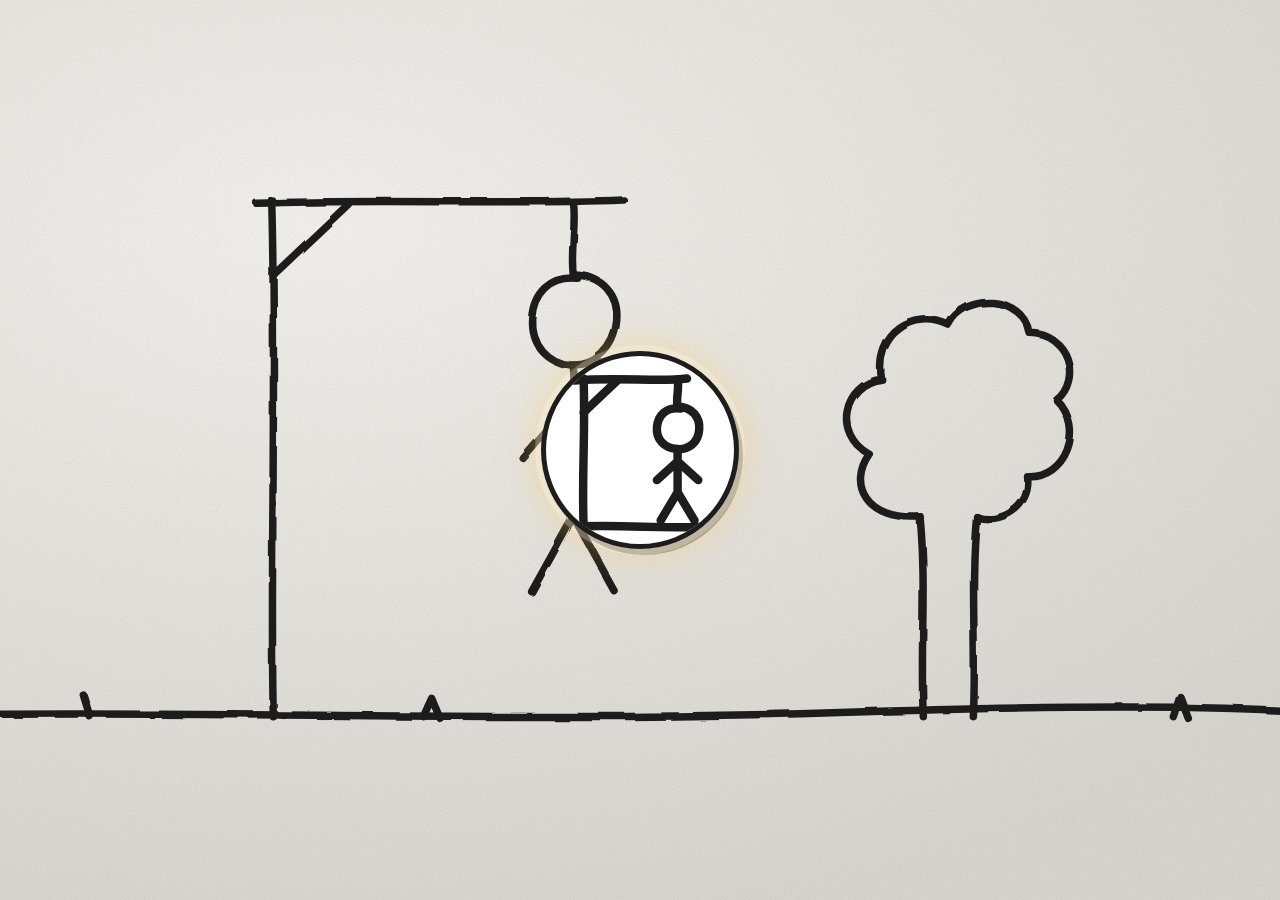
==== commit f4c8227f: "v1.4.1: Logo sola kayıyor, giriş butonu boşluğa sığıyor, alan adı - Banner grid: logo küçülmeden, ye" ====
--- a/public/index.html
+++ b/public/index.html
@@ -33,14 +33,14 @@
 
   <!-- 4) WhatsApp / Facebook / X'te link paylaşınca çıkan kart.
           Görsel: 1200×630 PNG/JPG → images/paylasim.png
-          ALAN-ADI.com yazan HER yeri kendi alan adınla değiştir (https:// kalsın). -->
-  <link rel="canonical" href="https://ALAN-ADI.com/">
+          Alan adı: saitas.com.tr (değişirse 3 yerde değiştir, https:// kalsın). -->
+  <link rel="canonical" href="https://saitas.com.tr/">
   <meta property="og:type" content="website">
   <meta property="og:locale" content="tr_TR">
-  <meta property="og:url" content="https://ALAN-ADI.com/">
+  <meta property="og:url" content="https://saitas.com.tr/">
   <meta property="og:title" content="Adam Asmaca">
   <meta property="og:description" content="Türkçe Adam Asmaca – kalemle çizilmiş, eğlenceli kelime tahmin oyunu.">
-  <meta property="og:image" content="https://ALAN-ADI.com/images/paylasim.png">
+  <meta property="og:image" content="https://saitas.com.tr/images/paylasim.png">
   <meta name="twitter:card" content="summary_large_image">
   <!-- ================================================================ -->
 
--- a/public/css/style.css
+++ b/public/css/style.css
@@ -168,29 +168,35 @@
 .sketch-btn.is-blue { background: var(--accent-2); box-shadow: 0 0 22px var(--glow-2), 3px 4px 0 var(--shadow); }
 
 /* === 4. BANNER VE ÜST BUTONLAR ========================================== */
+/* Banner 3 sütun: [sol boşluk | logo | sağ boşluk (en az butonlar kadar)].
+   Yer varsa iki boşluk eşit → logo sayfanın tam ortasında.
+   Yer daralınca önce sol boşluk küçülür → logo KÜÇÜLMEDEN sola kayar,
+   sağ üst butonlarla asla çakışmaz. */
 .banner {
+  --banner-reserve: calc(var(--round-size) * 2 + 10px + var(--edge) + 10px);
   height: var(--banner-h);
   min-height: 48px;
   width: 100%;
-  display: flex;
+  display: grid;
+  grid-template-columns: minmax(var(--edge), 1fr) auto minmax(var(--banner-reserve), 1fr);
+  grid-template-rows: 100%;
   align-items: center;
-  justify-content: center;
-  /* Logo sağ üst butonlarla çakışmasın */
-  padding: 4px calc(var(--round-size) * 2 + var(--edge) + 18px);
+  padding: 4px 0;
   transition: opacity var(--t);
 }
-/* Logo, sağ üst butonlar için iki yanda ayrılan boşluk dışındaki alanın
-   tamamını doldurur (oranı korunur, banner'ın tam ortasında kalır).
-   Telefonda genişlik dar olduğu için logonun en-boy oranı önemli:
-   720×120 (6:1) gibi kısa bir logo, 1920×120'ye göre ~3 kat büyük görünür. */
+/* Logo her zaman banner yüksekliğinde (oranı korunur). Sadece ekran logodan
+   bile darsa (çok küçük telefon) mecburen küçülür. */
 .banner-logo {
+  grid-column: 2;
   display: block;
-  width: 100%;
   height: 100%;
+  width: auto;
+  max-width: calc(100vw - var(--edge) - var(--banner-reserve));
   object-fit: contain;
 }
 /* Logo dosyası bulunamazsa gösterilen yazı */
 .banner-fallback {
+  grid-column: 2;
   font-family: var(--font-head);
   font-weight: 700;
   font-size: clamp(20px, 4.5vh, 44px);
@@ -623,7 +629,13 @@
 /* Görsellere karartma / soldurma uygulanmaz; gerekirse görselin kendisi soldurulur */
 .intro-btn {
   position: relative;
-  width: clamp(170px, 40vmin, 340px);
+  /* Boyut, arka plan görselinin ekranda kapladığı yüksekliğe bağlı:
+     cover ile görsel yüksekliği = max(ekran yüksekliği, ekran genişliği × 9/16).
+     --intro-btn-ratio: bu yüksekliğin ne kadarını kaplasın (0.22 = %22).
+     Arka plan görselindeki yazılar arasındaki boşluğa göre ayarlanır. */
+  --intro-btn-ratio: 0.22;
+  width: max(110px, calc(max(100vh, 56.25vw) * var(--intro-btn-ratio)));
+  width: max(110px, calc(max(100dvh, 56.25vw) * var(--intro-btn-ratio)));
   aspect-ratio: 1;
   border-radius: 50%;
   border: 5px solid #1d1d1d;
